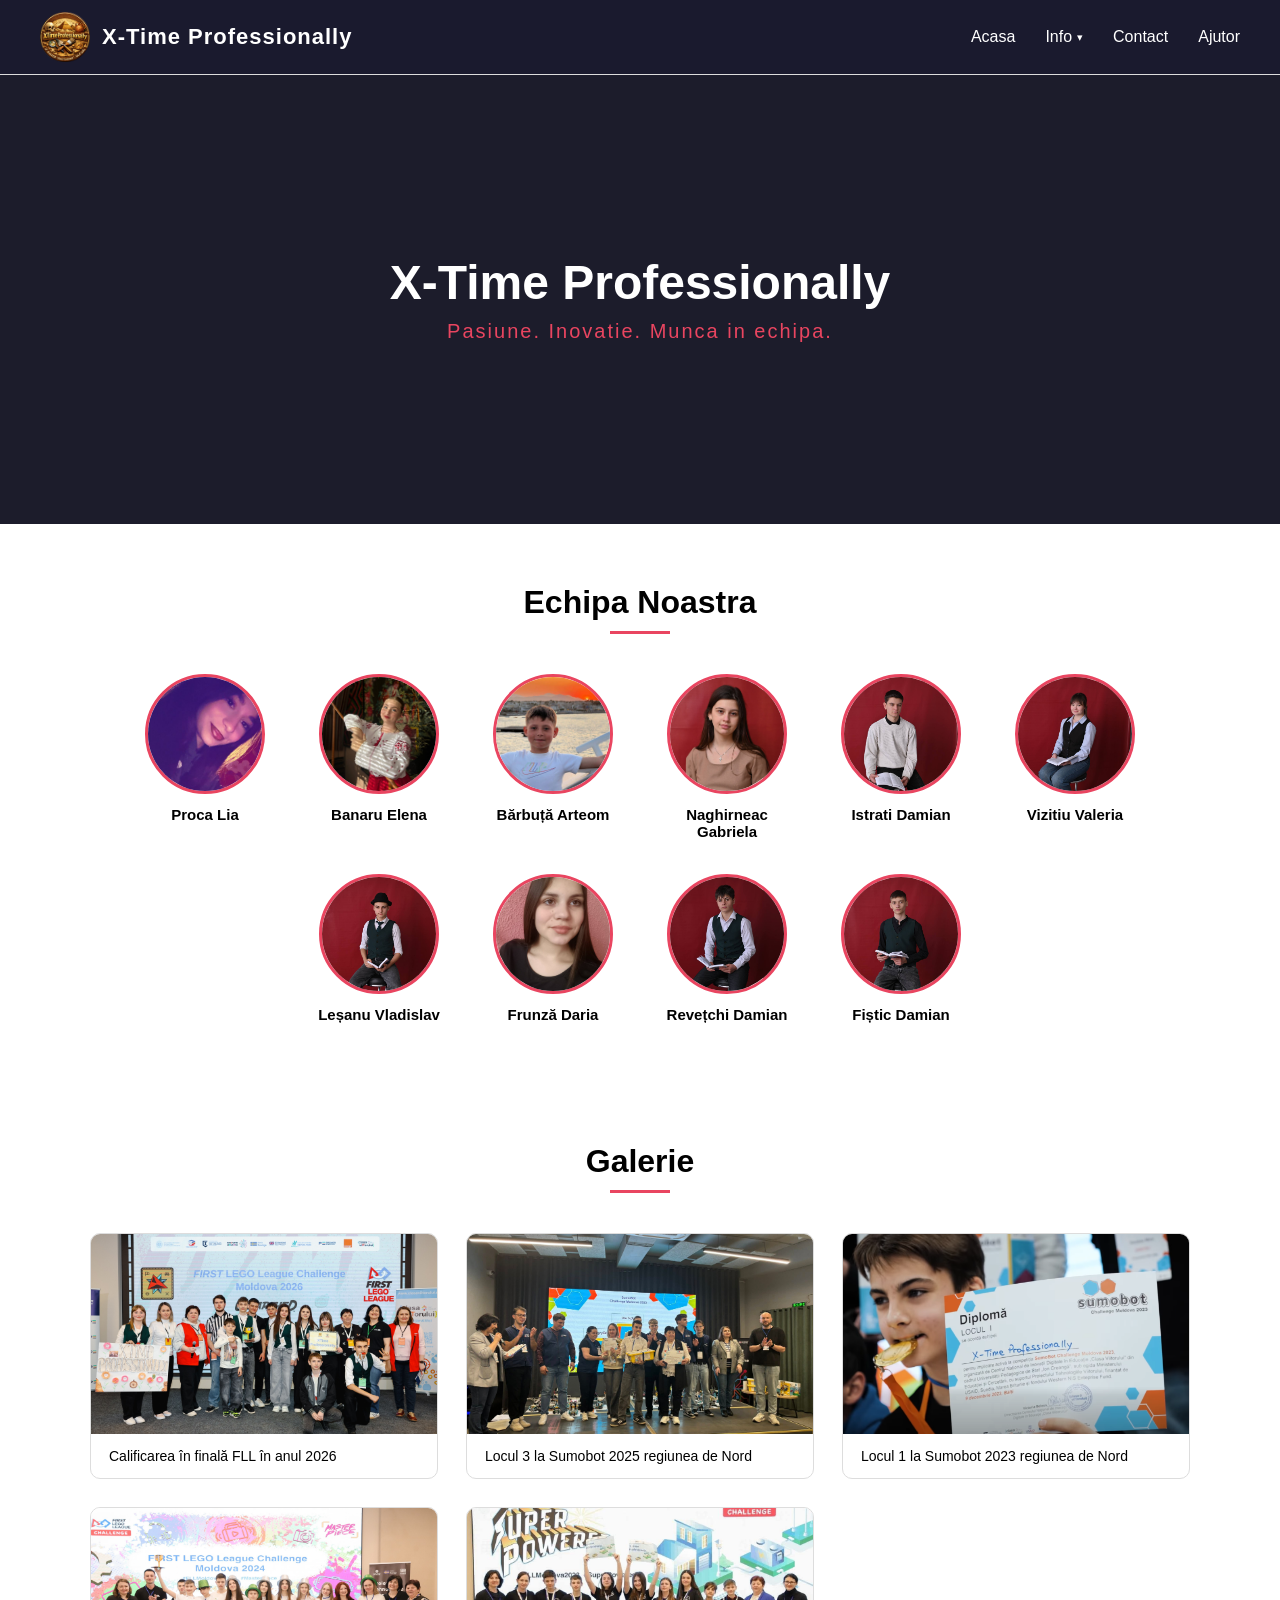
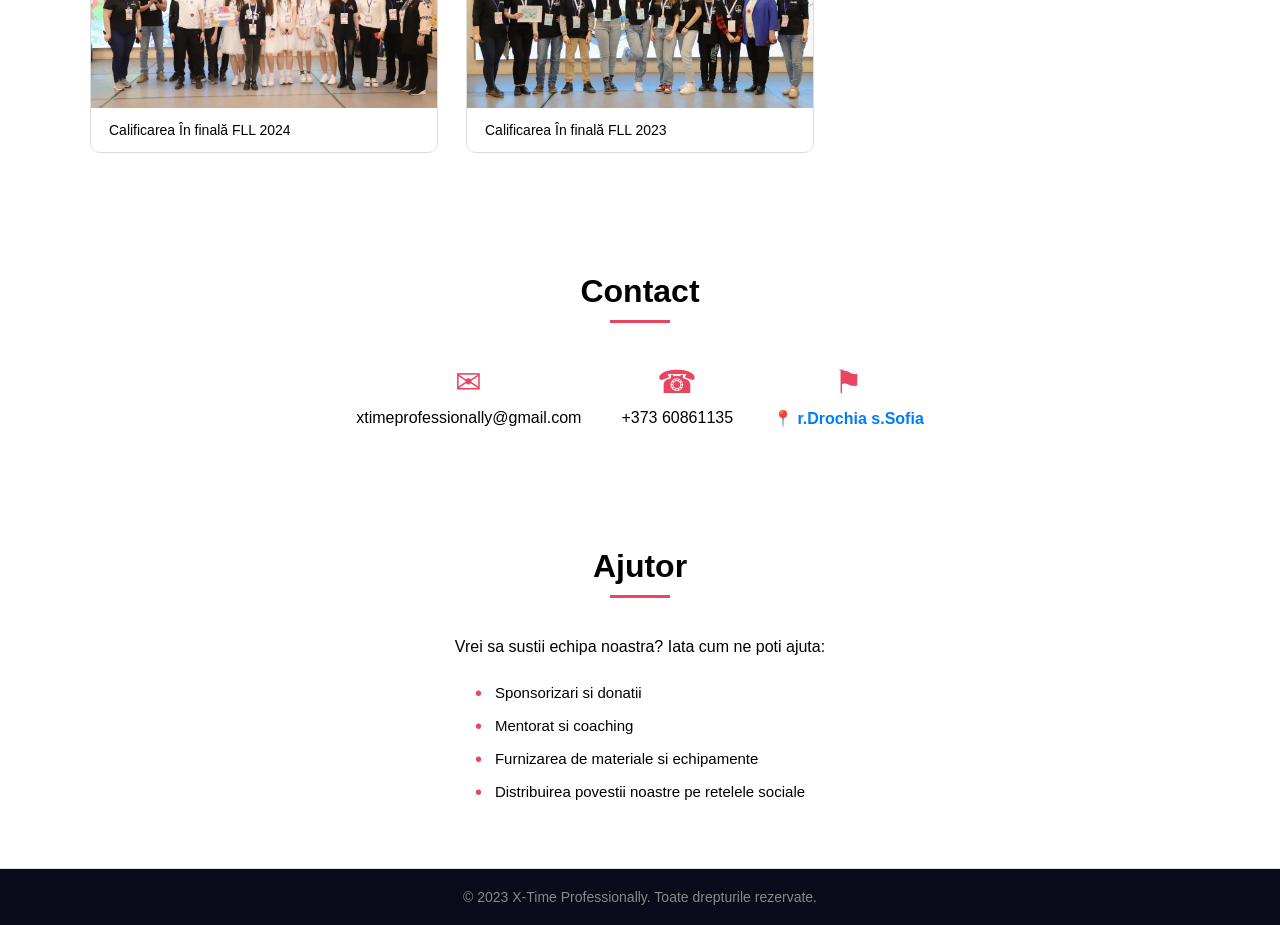
==== index.html @ f434bde0 "Add files via upload" ====
<!DOCTYPE html>
<html lang="ro">
<head>
  <meta charset="UTF-8">
  <meta name="viewport" content="width=device-width, initial-scale=1.0">
  <title>X-Time Professionally</title>
  <link rel="stylesheet" href="style.css">
</head>
<body>

  <!-- HEADER -->
  <header class="header">
    <div class="logo">
      <img src="poze/logo.png" alt="X-Time Logo">
      <span class="logo-text">X-Time Professionally </span>
    </div>
    <nav class="nav">
      <a href="#home" class="nav-link">Acasa</a>
      <div class="nav-item-dropdown">
        <button class="nav-link dropdown-toggle" id="infoBtn">
          Info
          <span class="dropdown-arrow">&#9662;</span>
        </button>
        <div class="dropdown-menu" id="dropdownMenu">
          <a href="html unde am participat/fll2026.html" class="dropdown-link">FLL 2026</a>
          <a href="html unde am participat/sumobot2025.html" class="dropdown-link">Sumobot 2025</a>
          <a href="html unde am participat/ftc2024.html" class="dropdown-link">Sumobot 2023</a>
        </div>
      </div>
      <a href="#contacts" class="nav-link">Contact</a>
      <a href="#help" class="nav-link">Ajutor</a>
    </nav>
    <button class="menu-btn" id="menuBtn">&#9776;</button>
  </header>

  <!-- ACASA -->
  <section id="home" class="hero">
    <div class="hero-content">
      <h1>X-Time Professionally</h1>
      <p>Pasiune. Inovatie. Munca in echipa.</p>
    </div>
  </section>

  <!-- ECHIPA -->
  <section id="team" class="section team-section">  
    <h2 class="section-title">Echipa Noastra</h2>
    <div class="team-grid">
      <div class="member">
        <div class="member-photo lia">
          <img src="poze/lia.jpg" alt="Proca Lia">
        </div>
        <p class="member-name">Proca Lia</p>
      </div>
      <div class="member">
        <div class="member-photo elena">
          <img src="poze/Elena.jpg" alt="Banaru Elena">
        </div>
        <p class="member-name">Banaru Elena</p>
      </div>
      <div class="member">
        <div class="member-photo arteom">
          <img src="poze/Arteom.jpg" alt="Bărbuță Arteom">
        </div>
        <p class="member-name">Bărbuță Arteom</p>
      </div>
      <div class="member">
        <div class="member-photo gabriela">
          <img src="poze/gabriela.jpg" alt="Naghirneac Gabriela">
        </div>
        <p class="member-name">Naghirneac Gabriela</p>
      </div>
      <div class="member">
        <div class="member-photo damianI">
          <img src="poze/Damian.I.jpg" alt="Istrati Damian">
        </div>
        <p class="member-name">Istrati Damian</p>
      </div>
      <div class="member">
        <div class="member-photo valerica">
          <img src="poze/Valerica.jpg" alt="Vizitiu Valeria">
        </div>
        <p class="member-name">Vizitiu Valeria</p>
      </div>
      <div class="member">
         <div class="member-photo vlad">
          <img src="poze/Vlad.jpg" alt="Leșanu Vladislav">
        </div>
        <p class="member-name">Leșanu Vladislav</p>
      </div>
      <div class="member">
        <div class="member-photo daria">
          <img src="poze/Daria.jpg" alt="Frunză Daria">
        </div>
        <p class="member-name">Frunză Daria</p>
      </div>
      <div class="member">
        <div class="member-photo damianR">
          <img src="poze/Damian.R.jpg" alt=" Revețchi Damian">
        </div>
        <p class="member-name">Revețchi Damian</p>
      </div>
      <div class="member">
        <div class="member-photo damianF">
          <img src="poze/DamianF.jpg" alt=" Fiștic Damian">
        </div>
        <p class="member-name">Fiștic Damian</p>
      </div>
    </div>
  </section>

  <!-- GALERIE -->
  <section id="gallery" class="section gallery-section">
    <h2 class="section-title">Galerie</h2>
    <div class="gallery-grid">
      <div class="gallery-card">
        <div class="gallery-img"><img src="poze/poza toata echipa.jpg" alt="Foto 1"></div>
        <p class="gallery-desc">Calificarea în finală FLL în anul 2026</p>
      </div>
      <div class="gallery-card">
        <div class="gallery-img"><img src="poze/poza smobot.jpg" alt="Foto 2"></div>
        <p class="gallery-desc">Locul 3 la Sumobot 2025 regiunea de Nord</p>
      </div>
      <div class="gallery-card">
        <div class="gallery-img"><img src="poze/poza x-time locul 1 vlad.png"  alt="Foto 3"></div>
        <p class="gallery-desc">Locul 1 la Sumobot 2023 regiunea de Nord</p>
      </div>
      <div class="gallery-card">
        <div class="gallery-img"><img src="poze/fll2024 poza.jpg" alt="Foto 4"></div>
        <p class="gallery-desc">Calificarea În finală FLL 2024 </p>
      </div>
      <div class="gallery-card">
        <div class="gallery-img"><img src="poze/fll2023.jpg" alt="Foto 4"></div>
        <p class="gallery-desc">Calificarea În finală FLL 2023 </p>
      </div>
    </div>
  </section>

  <!-- CONTACT -->
  <section id="contacts" class="section contacts-section">
    <h2 class="section-title">Contact</h2>
    <div class="contacts-content">
      <div class="contact-item">
        <span class="contact-icon">&#9993;</span>
        <p>xtimeprofessionally@gmail.com</p>
      </div>
      <div class="contact-item">
        <span class="contact-icon">&#9742;</span>
        <p>+373 60861135</p>
      </div>
      <div class="contact-item">
        <span class="contact-icon">&#9873;</span>
        
        <style>
        .link-maps {
         color: #007BFF;
        text-decoration: none;
        font-weight: bold;
        }

        .link-maps:hover {
            text-decoration: underline;
            color: #ff0000;
        }
        </style>

        <a href="https://www.google.com/maps?q=47.944292,27.860475" target="_blank" class="link-maps">
            📍 r.Drochia s.Sofia
        </a>
      </div>
    </div>
  </section>

  <!-- AJUTOR -->
  <section id="help" class="section help-section">
    <h2 class="section-title">Ajutor</h2>
    <div class="help-content">
      <p>Vrei sa sustii echipa noastra? Iata cum ne poti ajuta:</p>
      <ul>
        <li>Sponsorizari si donatii</li>
        <li>Mentorat si coaching</li>
        <li>Furnizarea de materiale si echipamente</li>
        <li>Distribuirea povestii noastre pe retelele sociale</li>
      </ul>
    </div>
  </section>

  <!-- FOOTER -->
  <footer class="footer">
    <p>&copy; 2023 X-Time Professionally. Toate drepturile rezervate.</p>
  </footer>

  <script src="script.js"></script>
</body>
</html>
---- style.css ----
/* ========== RESET & BASE ========== */
* {
  margin: 0;
  padding: 0;
  box-sizing: border-box;
}

html {
  scroll-behavior: smooth;
}

body {
  font-family: 'Segoe UI', Tahoma, Geneva, Verdana, sans-serif;
  color: #000;
  background: #ffffff;
}

/* ========== HEADER ========== */
.header {
  position: fixed;
  top: 0;
  left: 0;
  width: 100%;
  display: flex;
  align-items: center;
  justify-content: space-between;
  padding: 12px 40px;
  background: #1a1a2e;
  border-bottom: 1px solid #ddd;
  z-index: 1000;
}

.logo {
  display: flex;
  align-items: center;
  gap: 12px;
}

.logo img {
  height: 50px;
}

.logo-text {
  color: #ffffff;
  font-size: 22px;
  font-weight: 700;
  letter-spacing: 1px;
}

/* ========== NAV BUTTONS ========== */
.nav {
  display: flex;
  align-items: center;
  gap: 30px;
}

.nav-link {
  color: #ffffff;
  text-decoration: none;
  font-size: 16px;
  font-weight: 500;
  padding: 6px 0;
  background: none;
  border: none;
  cursor: pointer;
  transition: color 0.3s;
}

.nav-link:hover {
  color: #e94560;
}

/* ========== INFO DROPDOWN ========== */
.nav-item-dropdown {
  position: relative;
  display: flex;
  align-items: center;
}

.dropdown-toggle {
  display: inline-flex;
  align-items: center;
  gap: 5px;
  padding: 6px 0;
}

.dropdown-arrow {
  font-size: 11px;
  transition: transform 0.3s;
}

.dropdown-toggle.open .dropdown-arrow {
  transform: rotate(180deg);
}

.dropdown-menu {
  display: none;
  position: absolute;
  top: 100%;
  left: 50%;
  transform: translateX(-50%);
  margin-top: 14px;
  background: #1a1a2e;
  border-radius: 8px;
  min-width: 220px;
  padding: 8px 0;
  border: 1px solid #ddd;
}

.dropdown-menu.open {
  display: block;
}

.dropdown-link {
  display: block;
  padding: 11px 22px;
  color: #bbb;
  text-decoration: none;
  font-size: 15px;
}

.dropdown-link:hover {
  background: #0f3460;
  color: #e94560;
}

/* ========== MOBILE MENU BUTTON ========== */
.menu-btn {
  display: none;
  background: none;
  border: none;
  color: #ffffff; /* Contrast on dark header */
  font-size: 32px;
  cursor: pointer;
  transition: transform 0.3s ease;
}

/* ========== HERO (PRIMUL SLIDE) ========== */
.hero {
  margin-top: 74px;
  height: 50vh;
  display: flex;
  align-items: center;
  justify-content: center;
  background: #1c1c2b;
  text-align: center;
}

.hero-content h1 {
  font-size: 48px;
  color: #fff;
  margin-bottom: 10px;
}

.hero-content p {
  font-size: 20px;
  color: #e94560;
  letter-spacing: 2px;
}

/* ========== SECTIONS ========== */
.section {
  padding: 60px 40px;
  background: #ffffff;
}

.section-title {
  text-align: center;
  font-size: 32px;
  margin-bottom: 40px;
  color: #000;
  position: relative;
}

.section-title::after {
  content: '';
  display: block;
  width: 60px;
  height: 3px;
  background: #e94560;
  margin: 10px auto 0;
}

/* ========== TEAM ========== */
.team-section {
  background: #ffffff;
}

.team-grid {
  display: flex;
  flex-wrap: wrap;
  justify-content: center;
  gap: 34px;
  max-width: 1100px;
  margin: 0 auto;
}

.member {
  text-align: center;
  width: 140px;
}

.member-photo {
  width: 120px;
  height: 120px;
  border-radius: 50%;
  overflow: hidden;
  margin: 0 auto 12px;
  border: 3px solid #e94560;
}

.member-photo.lia img {
  object-position: center 30%;
}
.member-photo.elena img {
  object-position: center 90%;
}
.member-photo.arteom img {
  object-position: 100% center;
}
.member-photo.gabriela img {
  object-position: center 20%;
}
.member-photo.damianI img {
  object-position: 100% center;
  object-position: center 30%;
}
.member-photo.vlad img {
  object-position: center 30%;
}
.member-photo.damianR img {
  object-position: center 30%;
}
.member-photo.damianF img {
  object-position: center 30%;
}



.member-photo img {
  width: 100%;
  height: 100%;
  object-fit: cover;
  
}

.member-name {
  font-size: 15px;
  font-weight: 600;
  color: #000;
}

/* ========== GALLERY ========== */
.gallery-section {
  background: #ffffff;
}

.gallery-grid {
  display: grid;
  grid-template-columns: repeat(auto-fill, minmax(300px, 1fr));
  gap: 28px;
  max-width: 1100px;
  margin: 0 auto;
}

.gallery-card {
  border: 1px solid #ddd;
  border-radius: 10px;
  overflow: hidden;
  background: #ffffff;
  transition: transform 0.3s, box-shadow 0.3s;
}

.gallery-card:hover {
  transform: translateY(-4px);
  box-shadow: 0 8px 20px rgba(0,0,0,0.15);
}

.gallery-img {
  width: 100%;
  height: 200px;
  overflow: hidden;
}

.gallery-img img {
  width: 100%;
  height: 100%;
  object-fit: cover;
}

.gallery-desc {
  padding: 14px 18px;
  font-size: 14px;
  color: #000;
}

/* ========== CONTACTS ========== */
.contacts-section {
  background: #ffffff;
}

.contacts-content {
  display: flex;
  flex-wrap: wrap;
  justify-content: center;
  gap: 40px;
  max-width: 800px;
  margin: 0 auto;
}

.contact-item {
  text-align: center;
}

.contact-icon {
  font-size: 32px;
  color: #e94560;
  display: block;
  margin-bottom: 8px;
}

.contact-item p {
  font-size: 16px;
  color: #000;
}

/* ========== HELP ========== */
.help-section {
  background: #ffffff;
}

.help-content {
  max-width: 600px;
  margin: 0 auto;
  text-align: center;
}

.help-content p {
  font-size: 16px;
  margin-bottom: 20px;
  color: #000;
}

.help-content ul {
  list-style: none;
  text-align: left;
  display: inline-block;
}

.help-content li {
  font-size: 15px;
  color: #000;
  padding: 8px 0;
  padding-left: 20px;
  position: relative;
}

.help-content li::before {
  content: '\2022';
  color: #e94560;
  font-size: 20px;
  position: absolute;
  left: 0;
  top: 6px;
}

/* ========== FOOTER ========== */
.footer {
  background: #0a0a1a;
  color: #888;
  text-align: center;
  padding: 20px;
  font-size: 14px;
  border-top: 1px solid #ddd;
}

/* ========== MOBILE ========== */
@media (max-width: 768px) {

  .header {
    padding: 15px 20px;
  }

  .nav {
    display: flex;
    flex-direction: column;
    position: absolute;
    top: 100%;
    left: 0;
    width: 100%;
    background: rgba(26, 26, 46, 0.98);
    backdrop-filter: blur(10px);
    overflow: hidden;
    max-height: 0;
    opacity: 0;
    transition: max-height 0.5s cubic-bezier(0.4, 0, 0.2, 1), opacity 0.4s ease;
    box-shadow: 0 10px 20px rgba(0,0,0,0.5);
    border-bottom-left-radius: 20px;
    border-bottom-right-radius: 20px;
  }

  .nav.open {
    max-height: 450px;
    opacity: 1;
    padding-bottom: 10px;
  }

  .nav-link {
    padding: 16px 0;
    width: 100%;
    text-align: center;
    border-top: 1px solid rgba(255, 255, 255, 0.05); /* very subtle separation */
    font-size: 18px;
  }

  .dropdown-menu {
    position: relative;
    top: 0;
    left: 0;
    transform: none;
    box-shadow: none;
    background: rgba(0, 0, 0, 0.2);
    width: 100%;
    border-radius: 0;
    border: none;
    margin-top: 0;
  }

  .menu-btn {
    display: block;
  }
  
  /* ACASA FIX */
  .hero {
    height: 70vh;
    padding: 0 20px;
    display: flex;
    justify-content: center;
    align-items: center;
  }

  .hero-content h1 {
    font-size: 38px;
    line-height: 1.2;
    margin-bottom: 15px;
  }

  .hero-content p {
    font-size: 18px;
    line-height: 1.5;
  }

  .section {
    padding: 50px 20px;
  }

  .section-title {
    font-size: 28px;
    margin-bottom: 30px;
  }

  .gallery-grid {
    grid-template-columns: 1fr;
  }

  /* CONTACTE FIX */
  .contacts-content {
    flex-direction: column;
    align-items: center;
    gap: 20px;
  }

  .contact-item {
    background: #f4f6f9;
    width: 100%;
    max-width: 350px;
    padding: 25px 20px;
    border-radius: 16px;
    box-shadow: 0 8px 20px rgba(0,0,0,0.06);
    border: 1px solid #eaeaea;
  }

  .contact-icon {
    font-size: 38px;
    margin-bottom: 15px;
  }

  .contact-item p {
    font-size: 18px;
    font-weight: 500;
  }
}
.page{
display:flex;
flex-direction:column;
min-height:100vh;
}
.comp-page{
flex:1;
}

.comp-header {
    text-align: center;
}

.logo.sumobot {
    display: flex;
    justify-content: center; /* centrează pe orizontală */
    align-items: center;     /* aliniază pe verticală */
    gap: 15px;               /* spațiu între text și poză */
}

.logo.sumobot img {
    width: 60px; /* sau cât vrei tu */
    height: auto;
}
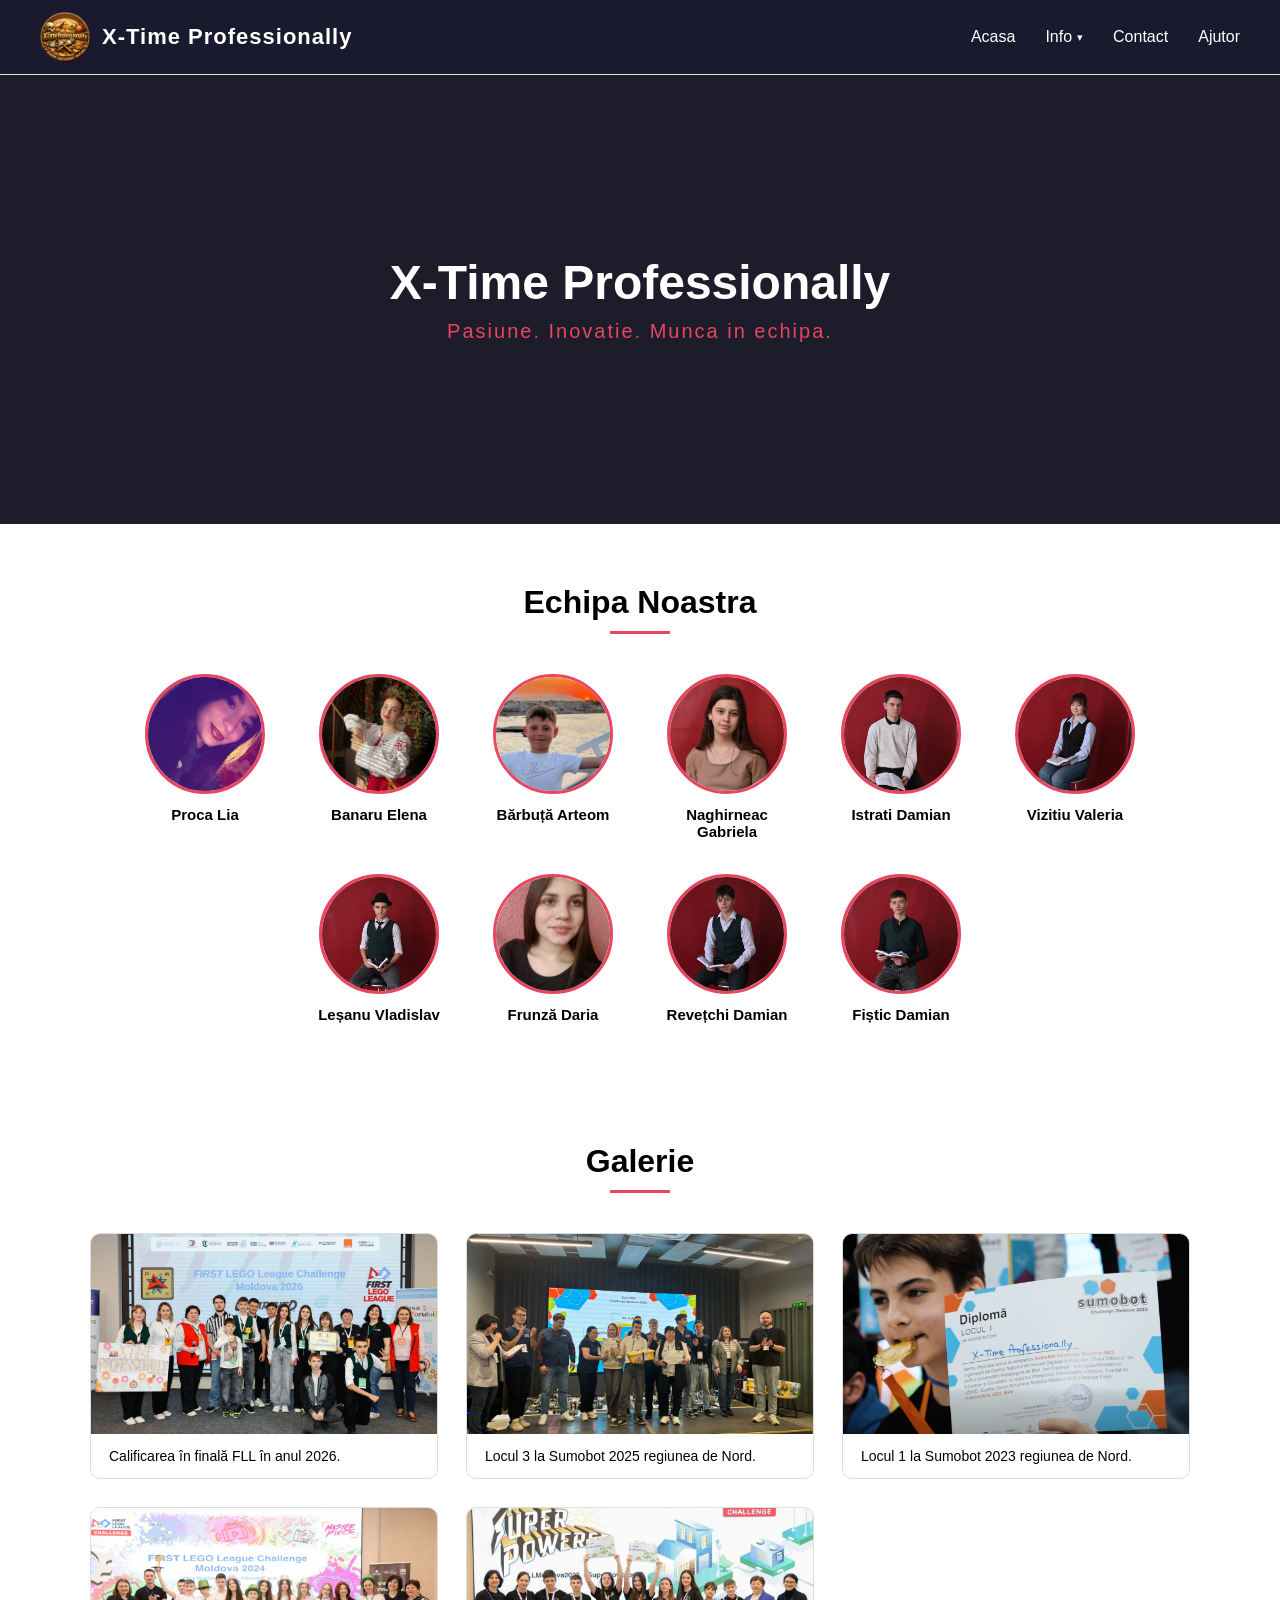
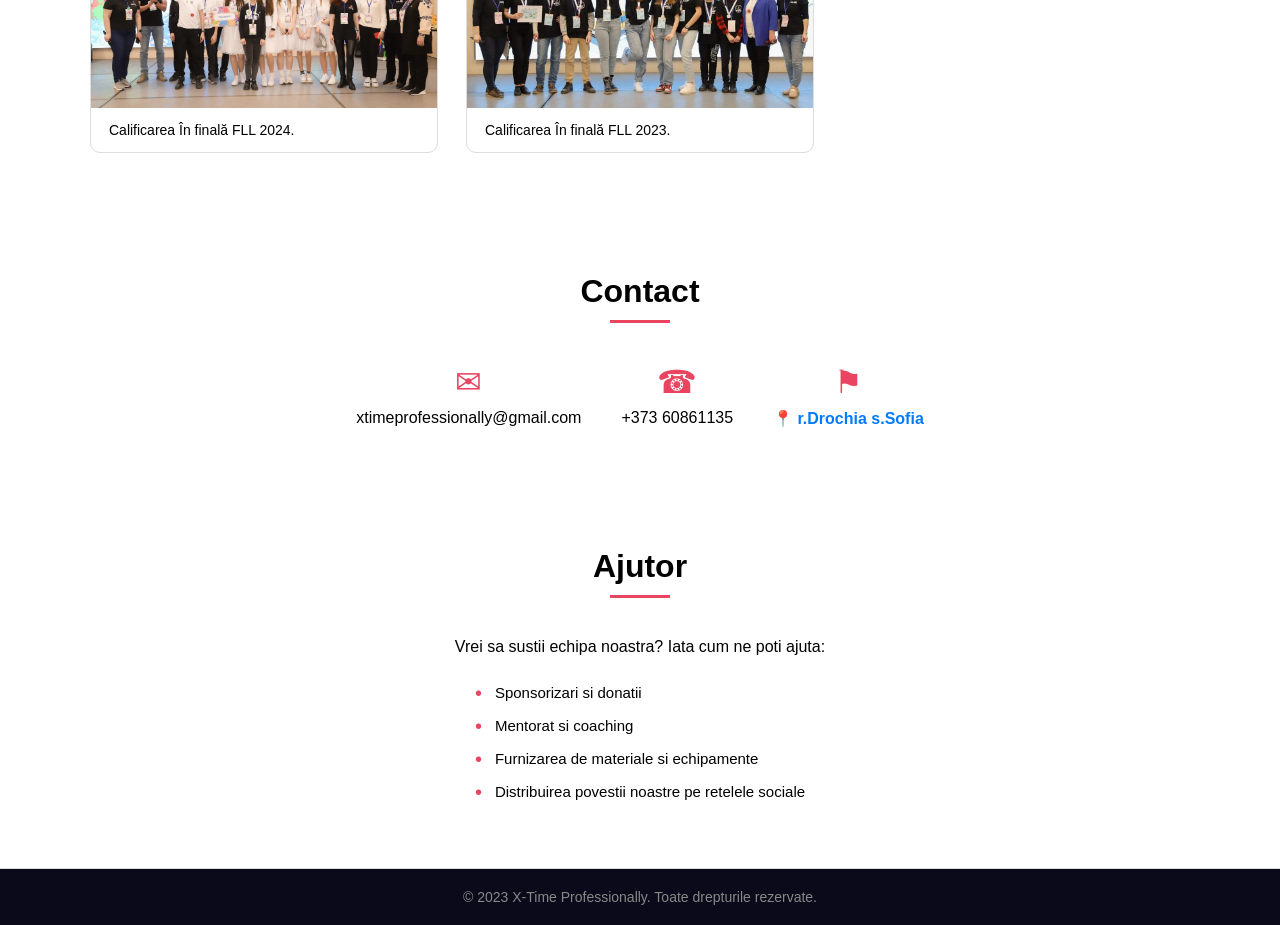
==== commit 988b88fd: "Add files via upload" ====
--- a/index.html
+++ b/index.html
@@ -1,11 +1,13 @@
 <!DOCTYPE html>
 <html lang="ro">
+
 <head>
   <meta charset="UTF-8">
   <meta name="viewport" content="width=device-width, initial-scale=1.0">
   <title>X-Time Professionally</title>
   <link rel="stylesheet" href="style.css">
 </head>
+
 <body>
 
   <!-- HEADER -->
@@ -42,7 +44,7 @@
   </section>
 
   <!-- ECHIPA -->
-  <section id="team" class="section team-section">  
+  <section id="team" class="section team-section">
     <h2 class="section-title">Echipa Noastra</h2>
     <div class="team-grid">
       <div class="member">
@@ -82,7 +84,7 @@
         <p class="member-name">Vizitiu Valeria</p>
       </div>
       <div class="member">
-         <div class="member-photo vlad">
+        <div class="member-photo vlad">
           <img src="poze/Vlad.jpg" alt="Leșanu Vladislav">
         </div>
         <p class="member-name">Leșanu Vladislav</p>
@@ -114,23 +116,23 @@
     <div class="gallery-grid">
       <div class="gallery-card">
         <div class="gallery-img"><img src="poze/poza toata echipa.jpg" alt="Foto 1"></div>
-        <p class="gallery-desc">Calificarea în finală FLL în anul 2026</p>
+        <p class="gallery-desc">Calificarea în finală FLL în anul 2026.</p>
       </div>
       <div class="gallery-card">
         <div class="gallery-img"><img src="poze/poza smobot.jpg" alt="Foto 2"></div>
-        <p class="gallery-desc">Locul 3 la Sumobot 2025 regiunea de Nord</p>
+        <p class="gallery-desc">Locul 3 la Sumobot 2025 regiunea de Nord.</p>
       </div>
       <div class="gallery-card">
-        <div class="gallery-img"><img src="poze/poza x-time locul 1 vlad.png"  alt="Foto 3"></div>
-        <p class="gallery-desc">Locul 1 la Sumobot 2023 regiunea de Nord</p>
+        <div class="gallery-img"><img src="poze/poza x-time locul 1 vlad.png" alt="Foto 3"></div>
+        <p class="gallery-desc">Locul 1 la Sumobot 2023 regiunea de Nord.</p>
       </div>
       <div class="gallery-card">
         <div class="gallery-img"><img src="poze/fll2024 poza.jpg" alt="Foto 4"></div>
-        <p class="gallery-desc">Calificarea În finală FLL 2024 </p>
+        <p class="gallery-desc">Calificarea În finală FLL 2024. </p>
       </div>
       <div class="gallery-card">
         <div class="gallery-img"><img src="poze/fll2023.jpg" alt="Foto 4"></div>
-        <p class="gallery-desc">Calificarea În finală FLL 2023 </p>
+        <p class="gallery-desc">Calificarea În finală FLL 2023. </p>
       </div>
     </div>
   </section>
@@ -149,22 +151,22 @@
       </div>
       <div class="contact-item">
         <span class="contact-icon">&#9873;</span>
-        
+
         <style>
-        .link-maps {
-         color: #007BFF;
-        text-decoration: none;
-        font-weight: bold;
-        }
+          .link-maps {
+            color: #007BFF;
+            text-decoration: none;
+            font-weight: bold;
+          }
 
-        .link-maps:hover {
+          .link-maps:hover {
             text-decoration: underline;
             color: #ff0000;
-        }
+          }
         </style>
 
         <a href="https://www.google.com/maps?q=47.944292,27.860475" target="_blank" class="link-maps">
-            📍 r.Drochia s.Sofia
+          📍 r.Drochia s.Sofia
         </a>
       </div>
     </div>
@@ -191,4 +193,5 @@
 
   <script src="script.js"></script>
 </body>
-</html>
+
+</html>
--- a/style.css
+++ b/style.css
@@ -384,50 +384,85 @@
   .nav {
     display: flex;
     flex-direction: column;
+    position: fixed;
+    top: 0;
+    right: -260px;
+    left: auto;
+    width: 260px;
+    height: 100vh;
+    background: rgba(15, 23, 42, 0.95);
+    backdrop-filter: blur(15px);
+    overflow: visible;
+    max-height: none;
+    opacity: 1;
+    transition: right 0.4s cubic-bezier(0.4, 0, 0.2, 1);
+    box-shadow: -5px 0 25px rgba(0,0,0,0.5);
+    border-radius: 0;
+    padding-top: 80px;
+    z-index: 999;
+  }
+
+  .nav.open {
+    right: 0;
+    max-height: none;
+    padding-bottom: 0;
+  }
+
+  .nav-link {
+    padding: 20px 25px;
+    width: 100%;
+    text-align: left;
+    display: flex;
+    justify-content: flex-start;
+    align-items: center;
+    border-top: none;
+    border-bottom: 1px solid rgba(255, 255, 255, 0.05);
+    font-size: 18px;
+  }
+
+  .nav-item-dropdown {
+    position: relative;
+    width: 100%;
+  }
+
+  .dropdown-menu {
     position: absolute;
-    top: 100%;
-    left: 0;
-    width: 100%;
-    background: rgba(26, 26, 46, 0.98);
-    backdrop-filter: blur(10px);
-    overflow: hidden;
-    max-height: 0;
+    top: 0;
+    right: 100%; /* Apare perfect în stânga meniului principal */
+    left: auto;
+    width: 220px;
+    background: rgba(15, 23, 42, 0.95);
+    backdrop-filter: blur(15px);
+    border-radius: 16px 0 0 16px;
+    box-shadow: -10px 10px 20px rgba(0,0,0,0.5);
+    border: 1px solid rgba(255,255,255,0.05);
+    border-right: none;
+    margin-top: 0;
+    padding: 10px 0;
+    
+    /* Animation rules override */
+    display: block !important;
+    visibility: hidden;
     opacity: 0;
-    transition: max-height 0.5s cubic-bezier(0.4, 0, 0.2, 1), opacity 0.4s ease;
-    box-shadow: 0 10px 20px rgba(0,0,0,0.5);
-    border-bottom-left-radius: 20px;
-    border-bottom-right-radius: 20px;
-  }
-
-  .nav.open {
-    max-height: 450px;
+    transform: translateX(15px);
+    transition: opacity 0.3s ease, transform 0.3s ease, visibility 0.3s;
+  }
+
+  .dropdown-menu.open {
+    visibility: visible;
     opacity: 1;
-    padding-bottom: 10px;
-  }
-
-  .nav-link {
-    padding: 16px 0;
-    width: 100%;
-    text-align: center;
-    border-top: 1px solid rgba(255, 255, 255, 0.05); /* very subtle separation */
-    font-size: 18px;
-  }
-
-  .dropdown-menu {
-    position: relative;
-    top: 0;
-    left: 0;
-    transform: none;
-    box-shadow: none;
-    background: rgba(0, 0, 0, 0.2);
-    width: 100%;
-    border-radius: 0;
-    border: none;
-    margin-top: 0;
+    transform: translateX(0);
+  }
+
+  .dropdown-link {
+    text-align: left;
+    padding: 15px 25px;
+    font-size: 16px;
   }
 
   .menu-btn {
     display: block;
+    z-index: 1001; /* Tine butonul mereu la suprafata */
   }
   
   /* ACASA FIX */
